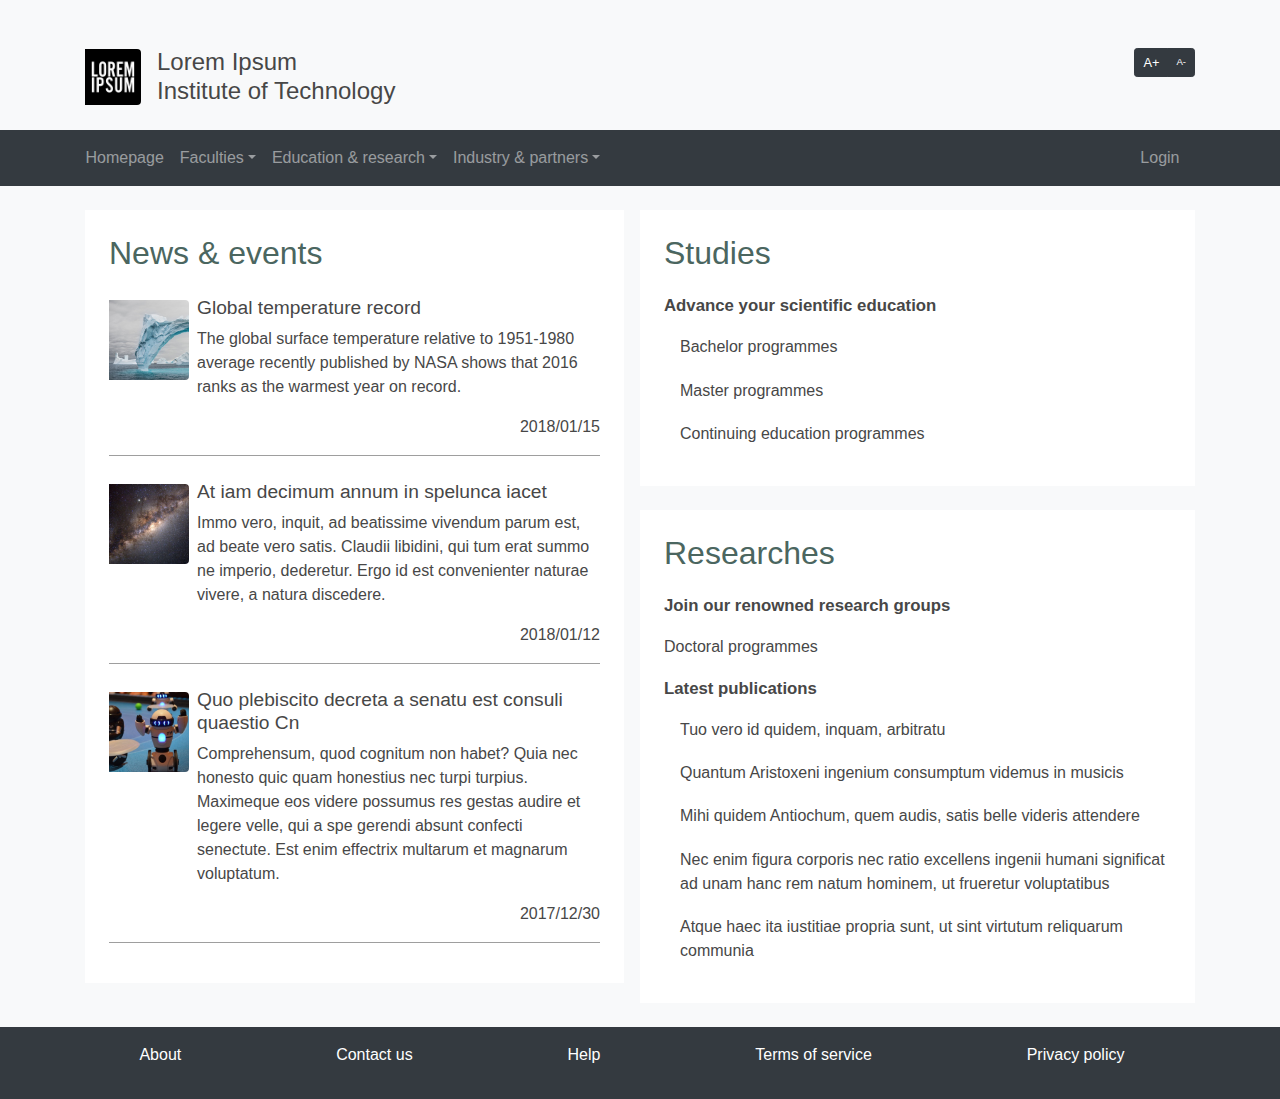
==== index.html @ 168b0572 "more logical sectioning: article, studies, researches instead of articles, studies&researches" ====
<!DOCTYPE html>
<html lang="en" id="root">

<head>
  <meta charset="UTF-8">
  <meta name="viewport" content="width=device-width, initial-scale=1, shrink-to-fit=no">
  <meta http-equiv="X-UA-Compatible" content="ie=edge">
  <title>Lorem Ipsum Institute of Technology</title>
  <link href="./css/bootstrap.css" rel="stylesheet">
  <link href="./css/common.css" rel="stylesheet">
  <link href="./css/index.css" rel="stylesheet">
</head>

<body class="d-flex flex-column bg-light">
  <div style="visibility: hidden">
    <a href="#main">Skip to main content</a>
    <a href="#footer">Skip to footer</a>
  </div>

  <!--start of header section-->
  <header class="container-fluid d-none d-lg-block my-4 header" aria-label="Header of the website. Contains the logo image, name of the website and buttons for increasing and decreasing the font size.">
    <div class="container" role="group">
      <div class="row no-gutters" role="group">
        <!--start of the banner section-->
        <div class="col-8 media" role="banner" aria-label="A section with a logo and a heading.">
          <img role="img" alt="An image of a logo. White text Lorem ipsum on the black background." class="align-self-center mr-3 rounded-right logo" src="./img/logo.jpg">
          <div role="group" class="media-body align-self-center">
            <h1 aria-level="1" role="heading" aria-level="1" class="mb-0 title">
              Lorem Ipsum
              <br>Institute of Technology
            </h1>
          </div>
        </div>
        <!--end of the banner section-->
        <!--start of the buttons section-->
        <div role="group" class="col-4">
          <div role="group" class="btn-toolbar justify-content-end">
            <div aria-label="A section with buttons to increase or decrease the font size" role="group" class="btn-group btn-group-sm">
              <button onclick="increase(this)" role="button" aria-label="Button to increase the font size" class="btn btn-dark font-increase-button" id="font-increase-button">A+</button>
              <button onclick="decrease(this)" role="button" aria-label="Button to decrease the font size" class="btn btn-dark font-decrease-button" id="font-decrease-button">A-</button>
            </div>
          </div>
        </div>
        <!--end of the buttons section-->
      </div>
    </div>
  </header>
  <!--end of header section-->
  <!-- Omnia's part-->
  <nav role="navigation" aria-label="Main navigation">
    <div role="group" class="container-fluid bg-dark nav">
      <div role="group" class="container">
        <div role="group" class="navbar navbar-dark bg-dark navbar-expand-lg px-0">
          <div role="menubar" class="navbar-brand d-lg-none">
            <a role="link" class="nav-link" href="./index.html"><img role="img" alt="logo" class="rounded-right" src="./img/logo.jpg" width="40" height="40"></a>
          </div>

          <button role="menuitem" class="navbar-toggler" type="button">
            <span class="navbar-toggler-icon"></span>
          </button>

          <div role="group" class="collapse navbar-collapse" id="nav-bar-content">
            <ul role="menubar" class="navbar-nav mr-auto">

              <li role="menuitem" class="nav-item">
                <a role="link" class="nav-link" href="./index.html">Homepage</a>
              </li>

              <li class="nav-item dropdown">
                <a tabindex="0"
                   aria-haspopup="true"
                   aria-expanded="false"
                   role="menuitem"
                   class="nav-link dropdown-toggle"
                   href="#"
                   id="nav-bar-faculties">
                Faculties</a>
                <ul
                  aria-activedescendant="nav-bar-faculties"
                  role="menu"
                  class="dropdown-menu"
                  aria-labelledby="nav-bar-faculties">
                  <li role="none">
                    <a  role="menuitem" class="dropdown-item" href="./empty.html?title=Applied+sciences">Applied sciences</a>
                  </li>
                  <li role="none">
                    <a  role="menuitem" class="dropdown-item" href="./empty.html?title=Architecture+%26+planning">Architecture &amp; planning</a>
                  </li>
                  <li role="none">
                    <a  role="menuitem" class="dropdown-item" href="./empty.html?title=Construction+%26+environment">Construction &amp; environment</a>
                  </li>
                  <li role="none">
                    <a  role="menuitem" class="dropdown-item" href="./empty.html?title=Engineering">Engineering</a>
                  </li>
                  <li role="none">
                    <a  role="menuitem" class="dropdown-item" href="./empty.html?title=Health+%26+social+sciences">Health &amp; social sciences</a>
                  </li>
                </ul>
              </li>

              <li class="nav-item dropdown">
                <a tabindex="0" aria-haspopup="true" aria-expanded="false" role="menuitem" class="nav-link dropdown-toggle" href="#" id="nav-bar-education">Education &amp; research</a>
                <ul tabindex="-1" aria-activedescendant="nav-bar-education" role="menu" class="dropdown-menu" aria-labelledby="nav-bar-education">
                  <li role="none">
                    <a role="menuitem" class="dropdown-item" href="./empty.html?title=Bachelor">Bachelor</a>
                  </li>
                  <li role="none">
                    <a role="menuitem" class="dropdown-item" href="./empty.html?title=Master">Master</a>
                  </li>
                  <li role="none">
                    <a role="menuitem" class="dropdown-item" href="./empty.html?title=Continuing+education">Continuing education</a>
                  </li>
                  <li role="none">
                    <a role="menuitem" class="dropdown-item" href="./empty.html?title=Doctorate">Doctorate</a>
                  </li>
                </ul>
              </li>

              <li class="nav-item dropdown">
                <a tabindex="0" aria-haspopup="true" aria-expanded="false" role="menuitem" class="nav-link dropdown-toggle" href="#" id="nav-bar-industry">Industry &amp; partners</a>
                <ul tabindex="-1" aria-activedescendant="nav-bar-industry" role="menu" class="dropdown-menu" aria-labelledby="nav-bar-industry">
                  <li role="none">
                    <a role="menuitem" class="dropdown-item" href="./empty.html?title=Public+relations">Public relations</a>
                  </li>
                  <li role="none">
                    <a role="menuitem" class="dropdown-item" href="./empty.html?title=Commercialization">Commercialization</a>
                  </li>
                  <li role="none">
                    <a role="menuitem" class="dropdown-item" href="./empty.html?title=Sponsors+%26+partners">Sponsors &amp; partners</a>
                  </li>
                </ul>
          </div>
          </li>

          <li class="navbar-nav">
            <div class="nav-item">
              <a class="nav-link" href="./login.html">Login</a>
            </div>
          </li>
          </ul>
        </div>

        <div class="d-lg-none">
          <div class="btn-toolbar justify-content-end">
            <div class="btn-group btn-group-sm">
              <button role="button" onclick="increase(this)" class="btn btn-dark text-white font-increase-button" id="font-increase-button-1" aria-label="Button for increasing font size">A+</button>
              <button role="button" onclick="decrease(this)" class="btn btn-dark text-white font-decrease-button" id="font-decrease-button-1" aria-label="Button for decreasing font size">A-</button>
            </div>
          </div>
        </div>
      </div>
    </div>
  </nav>

  <!--Omnia's part end-->
  <main role="main" class="container main" id="main" aria-label="The main section with news, studies and researches information.">
    <div class="row no-gutters" role="group">
      <div class="col-12 col-lg-6" role="group" aria-label="The section with news and events articles.">
        <div class="p-4 mt-4 mr-lg-3 bg-white news" role="group">
          <h1 aria-level="1" role="heading" aria-label="A heading of a section with news and events article" class="text-primary mb-4 title">News &amp; events</h1>
          <ul>
            <li>
              <article role="article" aria-label="An article about the global temperature record">
                <div class="media mt-4">
                  <img class="my-1 mr-2 rounded-right" src="./img/iceberg.jpg" role="img" alt="An image of an iceberg">
                  <div class="media-body">
                    <h2 class="text-info mt-0 mb-2 subtitle" role="heading" aria-level="2">
                      <a href="./article.html" role="link">Global temperature record</a>
                    </h2>
                    <p>
                      The global surface temperature relative to 1951-1980 average recently published by NASA shows that 2016 ranks as the warmest
                      year on record.
                    </p>
                    <div class="my-3 text-secondary text-right" role="complementary" aria-label="Publication date">
                      <div>2018/01/15</div>
                    </div>
                  </div>
                </div>
              </article>
            </li>
            <li>
              <article role="article" aria-label="An article about At iam decimum annum in spelunca iacet">
                <div class="media mt-4">
                  <img class="my-1 mr-2 rounded-right" src="./img/universe.jpg" role="img" alt="An image of the universe">
                  <div class="media-body">
                    <h2 class="text-info mt-0 mb-2 subtitle" role="heading" aria-level="2">
                      <a href="./empty.html?title=Article" role="link">At iam decimum annum in spelunca iacet</a>
                    </h2>
                    <p>
                      Immo vero, inquit, ad beatissime vivendum parum est, ad beate vero satis. Claudii libidini, qui tum erat summo ne imperio,
                      dederetur. Ergo id est convenienter naturae vivere, a natura discedere.
                    </p>
                    <div class="my-3 text-secondary text-right" role="complementary" aria-label="Publication date">
                      <div>2018/01/12</div>
                    </div>
                  </div>
                </div>
              </article>
            </li>
            <li>
              <article role="article" aria-label="An article about Quo plebiscito decreta a senatu est consuli quaestio Cn">
                <div class="media mt-4">
                  <img class="my-1 mr-2 rounded-right" src="./img/robots.jpg" role="img" alt="An image of a small robot.">
                  <div class="media-body">
                    <h2 class="text-info mt-0 mb-2 subtitle" role="heading" aria-level="2">
                      <a href="./empty.html?title=Article" role="link">Quo plebiscito decreta a senatu est consuli quaestio Cn</a>
                    </h2>
                    <p>
                      Comprehensum, quod cognitum non habet? Quia nec honesto quic quam honestius nec turpi turpius. Maximeque eos videre possumus
                      res gestas audire et legere velle, qui a spe gerendi absunt confecti senectute. Est enim
                      effectrix multarum et magnarum voluptatum.
                    </p>
                    <div class="my-3 text-secondary text-right" role="complementary" aria-label="Publication date">
                      <div>2017/12/30</div>
                    </div>
                  </div>
                </div>
              </article>
            </li>
          </ul>
        </div>
      </div>
      <div class="col-12 col-lg-6" role="group">
        <div class="p-4 mt-4 bg-white studies" role="group" aria-label="The section with studies.">
          <h1 aria-level="1" class="text-primary mb-4 title" role="heading">Studies</h1>
          <ul>
            <li>
              <h2 class="font-weight-bold" role="heading" aria-level="2">Advance your scientific education</h2>
              <div class="list-unstyled ml-3">
                <ul>
                  <li>
                    <p>
                      <a href="./empty.html?title=Bachelor" role="link">Bachelor programmes</a>
                    </p>
                  </li>
                  <li>
                    <p>
                      <a href="./empty.html?title=Bachelor" role="link">Master programmes</a>
                    </p>
                  </li>
                  <li>
                    <p>
                      <a href="./empty.html?title=Continuing+education" role="link">Continuing education programmes</a>
                    </p>
                  </li>
                </ul>
              </div>
            </li>
          </ul>
        </div>

        <div class="p-4 mt-4 bg-white researches" role="group" aria-label="The section with researches.">
          <h1 aria-level="1" class="text-primary mb-4 title" role="heading">Researches</h1>
          <ul>
            <li>
              <h2 aria-level="2" class="font-weight-bold" role="heading">Join our renowned research groups</h2>
              <p class="ml-3">
                <ul>
                  <li>
                    <a href="./empty.html?title=Doctorate" role="link">Doctoral programmes</a>
                  </li>
                </ul>
              </p>
            </li>
            <li>
              <h2 aria-level="2" class="font-weight-bold" role="heading">Latest publications</h2>
              <div class="list-unstyled ml-3" role="group">
                <ul>
                  <li>
                    <p>
                      <a href="./empty.html?title=Article" role="link">Tuo vero id quidem, inquam, arbitratu</a>
                    </p>
                  </li>
                  <li>
                    <p>
                      <a href="./empty.html?title=Article" role="link">Quantum Aristoxeni ingenium consumptum videmus in musicis</a>
                    </p>
                  </li>
                  <li>
                    <p>
                      <a href="./empty.html?title=Article" role="link">Mihi quidem Antiochum, quem audis, satis belle videris attendere</a>
                    </p>
                  </li>
                  <li>
                    <p>
                      <a href="./empty.html?title=Article" role="link">Nec enim figura corporis nec ratio excellens ingenii humani significat ad unam hanc rem natum
                        hominem, ut frueretur voluptatibus</a>
                    </p>
                  </li>
                  <li>
                    <p>
                      <a href="./empty.html?title=Article" role="link">Atque haec ita iustitiae propria sunt, ut sint virtutum reliquarum communia</a>
                    </p>
                  </li>
                </ul>
              </div>
            </li>
        </div>
      </div>
    </div>
  </main>

  <footer role="contentinfo" aria-label="The footer of the website" id = "footer">
    <div class="container-fluid bg-dark mt-4 footer" role="group">
      <div class="container text-center py-3" role="group">
        <ul class="row justify-content-around" role="group">
          <li><a role="link" class="col-12 col-md mr-3 text-white" href="./empty.html?title=About">About</a></li>
          <li><a role="link" class="col-12 col-md mr-3 text-white" href="./empty.html?title=Contact+us">Contact us</a></li>
          <li><a role="link" class="col-12 col-md mr-3 text-white" href="./empty.html?title=Help">Help</a></li>
          <li><a role="link" class="col-12 col-md mr-3 text-white" href="./empty.html?title=Terms+of+services">Terms of service</a></li>
          <li><a role="link" class="col-12 col-md mr-3 text-white" href="./empty.html?title=Privacy+policy">Privacy policy</a></li>
        </ul>
      </div>
    </div>
  </footer>
  <script type="text/javascript" src="./js/jquery.js"></script>
  <script type="text/javascript" src="./js/popper.js"></script>
  <script type="text/javascript" src="./js/bootstrap.js"></script>
  <script type="text/javascript" src="./js/common.js"></script>
  <script type="text/javascript" src="./js/index.js"></script>
</body>

</html>
---- css/common.css ----
.dropdown-item.focus,
.dropdown-item:focus,
.dropdown-item.hover,
.dropdown-item:hover,
.dropdown-item.active,
.dropdown-item:active {
    color: #fff;
    text-decoration: underline;
    background-color: #4b6660
}


.nav-link:focus, .nav-link.focus, .nav-link.active, .nav-link:hover {
  color: black !important;
  background-color: #e0e2e1;
  text-decoration: underline;
  font-weight: bold;
}

html {
    font-size: 1rem
}

body,
html {
    height: 100%
}

body a,
body div,
body p {
    color: #474747
}

body a:hover {
    text-decoration: underline;
    color: #484848
}

ul {
  list-style-type : none;
  padding: 0;
}

.title {
    font-size: 2rem;
    font-weight: 100
}

.subtitle {
    font-size: 1.2rem
}

.header .logo {
    height: 3.5rem;
    width: 3.5rem
}

.header .title {
    font-size: 1.5rem;
    line-height: 1.8rem
}

.header .font-increase-button,
.nav .font-increase-button {
    font-size: .8rem
}

.header .font-decrease-button,
.nav .font-decrease-button {
    font-size: .6rem
}

.footer,
.header,
.nav {
    flex: 0 0 auto
}

.main {
    flex: 1 0 auto
}
h2 {
  font-size: 1.05rem;
}
---- css/index.css ----
.news .media {
    border-bottom: 1px solid #9e9e9e
}

.news .media img {
    width: 5rem
}

.researches li,
.studies li {
    margin-top: 1.2rem
}
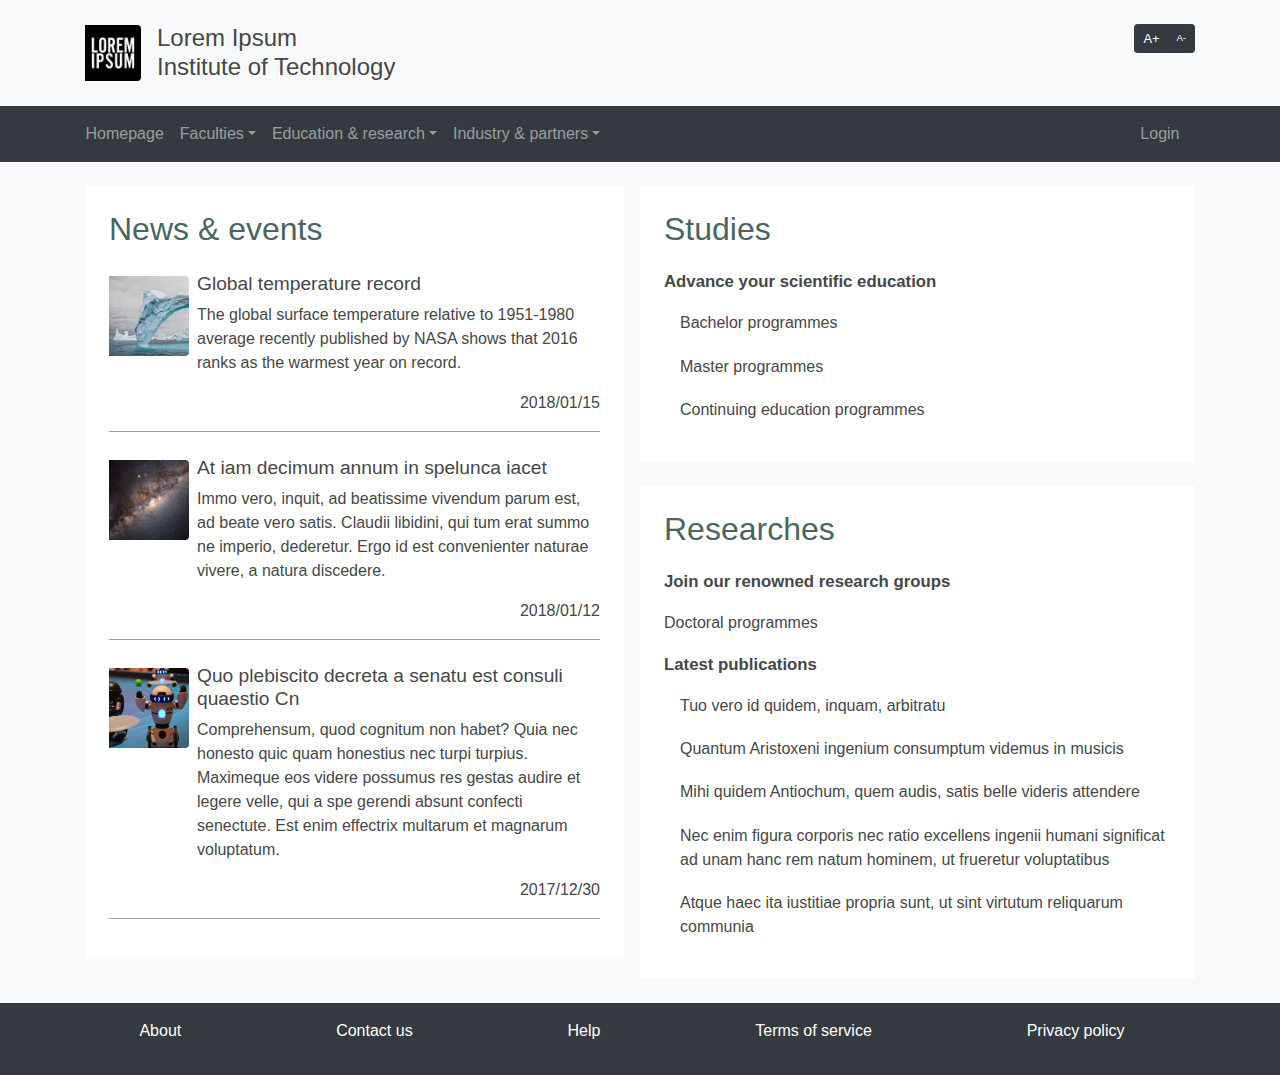
==== commit 5908ea7c: "Update index.html" ====
--- a/index.html
+++ b/index.html
@@ -12,7 +12,8 @@
 </head>
 
 <body class="d-flex flex-column bg-light">
-  <div style="visibility: hidden">
+  <!--skip links-->
+  <div class="hidden"><!-- style="display: none"> visibility: hidden;-->
     <a href="#main">Skip to main content</a>
     <a href="#footer">Skip to footer</a>
   </div>
@@ -55,7 +56,7 @@
             <a role="link" class="nav-link" href="./index.html"><img role="img" alt="logo" class="rounded-right" src="./img/logo.jpg" width="40" height="40"></a>
           </div>
 
-          <button role="menuitem" class="navbar-toggler" type="button">
+          <button role="menuitem" class="navbar-toggler" type="button" aria-label="navigation bar toggle">
             <span class="navbar-toggler-icon"></span>
           </button>
 
--- a/css/common.css
+++ b/css/common.css
@@ -84,3 +84,10 @@
 h2 {
   font-size: 1.05rem;
 }
+.hidden
+{position:absolute;
+left:-10000px;
+top:auto;
+width:1px;
+height:1px;
+overflow:hidden;}
